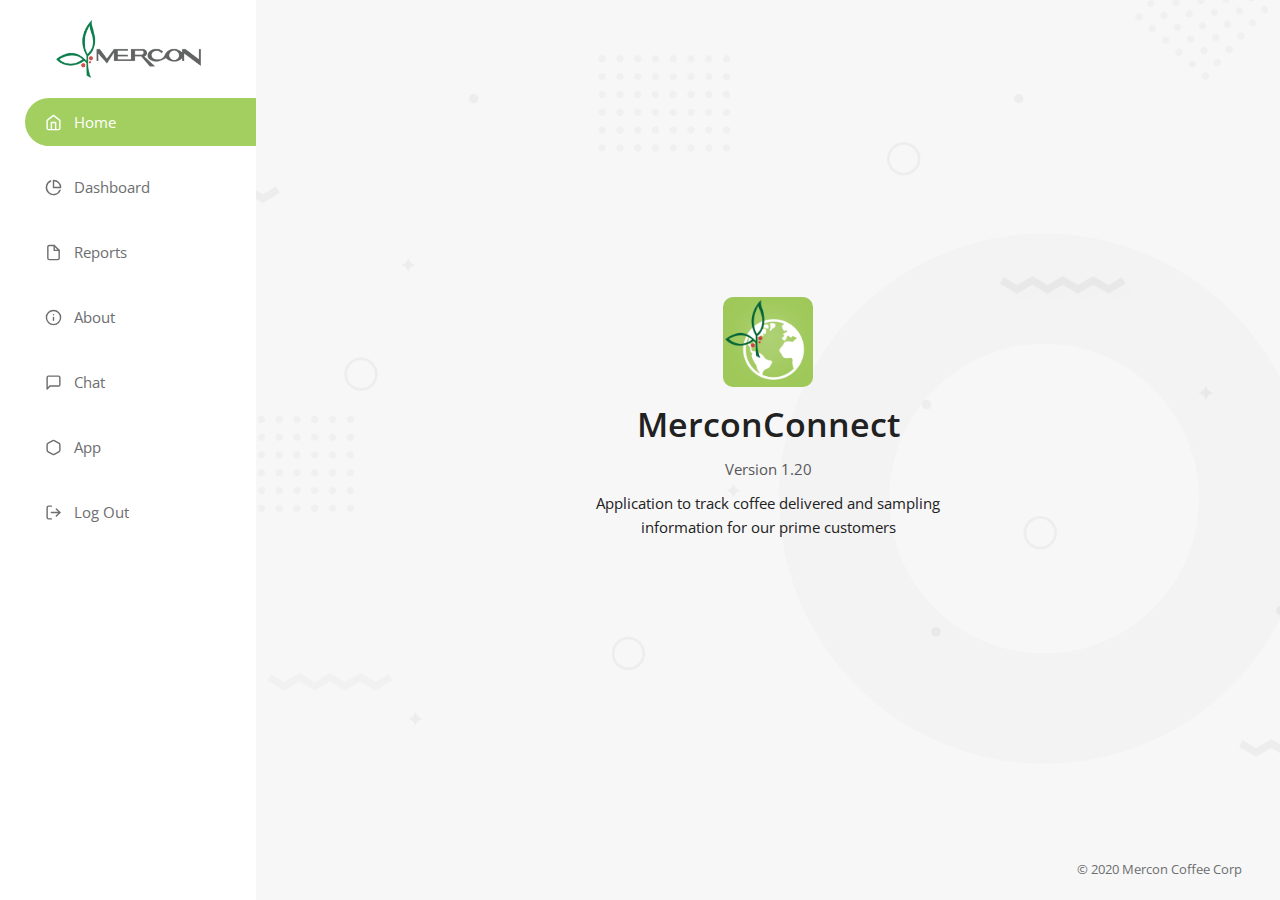
==== Html/about.html @ 81aef846 "updated" ====
<!DOCTYPE html>
<html lang="en">

<head>

  <meta charset="utf-8">
  <meta name="viewport" content="width=device-width, initial-scale=1, shrink-to-fit=no">
  <meta name="description" content="">
  <meta name="author" content="">

  <title>Mercon</title>
  <link rel="shortcut icon" href="favicon.png">
  <!-- Bootstrap core CSS -->
  <link href="css/bootstrap.min.css" rel="stylesheet">
  <link href="css/bootstrap-select.min.css" rel="stylesheet">
  <!-- Custom styles for this template -->
  <link href="css/style.css" rel="stylesheet">
  <!-- icon -->
  <script src="js/feather.min.js"></script>
</head>

<body>

  <div class="d-flex" id="wrapper">

    <!-- Sidebar -->
    <div id="sidebar-wrapper">
      <a href="#" class="sidebar-heading">
        <img src="images/logo.png" alt="logo">
      </a>
      <div class="list-group">
        <a href="#" class="active">
          <i data-feather="home"></i> Home</a>
        <a href="#">
          <i data-feather="pie-chart"></i> Dashboard</a>
        </a>
        <a href="#">
          <i data-feather="file"></i>Reports</a>
        <a href="#">
          <i data-feather="info"></i>About
        </a>
        <a href="#">
          <i data-feather="message-square"></i>
          Chat</a>
        <a href="#">
          <i data-feather="hexagon"></i>
          App</a>
        <a href="#"><i data-feather="log-out"></i> Log Out</a>
      </div>

    </div>
    <!-- /#sidebar-wrapper -->

    <!-- Page Content -->

    <div id="page-content-wrapper">

      <!-- bar mobile -->

      <nav class="navbar navbar-expand-lg barmobile">

        <button id="menu-toggle"><i data-feather="menu"></i></button>
      </nav>
      <!-- / bar mobile -->


      <div class="about">
        <div class="box">
          <img src="images/iconApp.png">
          <h3>MerconConnect</h3>
          <span>Version 1.20</span>
          <p>Application to track coffee delivered and sampling information for our prime customers</p>
        </div>
      </div>

    </div>
    <!-- /#page-content-wrapper -->

  </div>
  <div class="copyright">© 2020 Mercon Coffee Corp</div>
  <!-- /#wrapper -->

  <!-- Bootstrap core JavaScript -->
  <script src="js/jquery.min.js"></script>
  <script src="js/bootstrap.bundle.min.js"></script>
  <script src="js/bootstrap-select.js"></script>
  <script src="js/apexcharts.min.js"></script>
  <script src="js/dashboard.js"></script>
  <script src="js/main.js"></script>
</body>

</html>
---- Html/css/style.css ----
@import url("https://fonts.googleapis.com/css2?family=Open+Sans:wght@300;400;600;700;800&display=swap");
body {
  font-family: 'Open Sans', sans-serif;
  font-size: 15px;
  line-height: 1.6;
  font-weight: 400;
  color: #6d6e70;
  overflow-x: hidden;
  background: #f7f7f7;
}

html {
  height: 100%;
  -webkit-box-sizing: border-box;
          box-sizing: border-box;
}

body {
  position: relative;
  padding-bottom: 3rem;
  min-height: 100%;
}

a {
  color: #6d6e70;
}

a:hover {
  color: #A3CF60;
  text-decoration: none;
}

.btn {
  border-radius: 4px;
  font-weight: 600;
  font-size: 15px;
  height: 40px;
  -webkit-box-shadow: none !important;
          box-shadow: none !important;
}

:focus {
  outline: none;
}

.colorPrimary {
  color: #A3CF60;
}

.btnPrimary {
  background: #A3CF60;
  color: #fff;
}

.btnPrimary:hover {
  color: #fff;
  background: #007D4C;
}

.btnOutline {
  border-color: #A3CF60;
  color: #A3CF60;
}

.btnOutline:hover {
  border-color: #007D4C;
  color: #fff;
  background: #007D4C;
}

.grey {
  color: #9E9E9E;
}

/* side bar */
#sidebar-wrapper {
  width: 16rem;
  background: #fff;
  height: 100%;
}

#sidebar-wrapper .sidebar-heading {
  display: -webkit-box;
  display: -ms-flexbox;
  display: flex;
  -webkit-box-align: center;
      -ms-flex-align: center;
          align-items: center;
  -webkit-box-pack: center;
      -ms-flex-pack: center;
          justify-content: center;
  margin: 20px 0;
}

#sidebar-wrapper .sidebar-heading img {
  width: 145px;
}

#page-content-wrapper {
  margin-left: 16rem;
}

#sidebar-wrapper .list-group {
  margin-left: 25px;
}

#sidebar-wrapper .list-group a {
  padding: 12px 20px;
  text-decoration: none;
  -webkit-transition: all 0.3s;
  transition: all 0.3s;
  margin-bottom: 17px;
  display: -webkit-box;
  display: -ms-flexbox;
  display: flex;
  -webkit-box-align: center;
      -ms-flex-align: center;
          align-items: center;
}

#sidebar-wrapper .list-group a svg {
  margin: 0 12px 0 0;
  -webkit-transition: all 0.3s;
  transition: all 0.3s;
  width: 17px;
  height: 17px;
}

#sidebar-wrapper .list-group a:hover svg {
  color: #A3CF60;
}

#sidebar-wrapper .list-group a.active {
  background: #A3CF60;
  color: #fff;
  border-radius: 40px 0 0 40px;
}

#sidebar-wrapper .list-group a.active svg {
  color: #fff;
}

#page-content-wrapper {
  min-width: 0;
  width: 100%;
  -webkit-transition: all .25s ease-out;
  transition: all .25s ease-out;
}

#sidebar-wrapper {
  min-height: 100vh;
  -webkit-transition: all .25s ease-out;
  transition: all .25s ease-out;
}

.toggled #sidebar-wrapper {
  margin-left: -16rem;
}

#sidebar-wrapper {
  position: fixed;
  z-index: 9999;
}

.navbar {
  position: fixed;
  width: 100%;
  top: 0;
}

.container {
  max-width: 100%;
  padding: 0 3% 3%;
}

.barmobile {
  display: none;
}

.user {
  display: -webkit-box;
  display: -ms-flexbox;
  display: flex;
  -webkit-box-align: center;
      -ms-flex-align: center;
          align-items: center;
}

.user h3 {
  font-size: 15px !important;
  font-weight: 600;
  margin: 0;
  text-align: right;
  margin-right: 15px;
}

.user h3 span {
  font-size: 14px;
  display: block;
  margin-top: 5px;
  color: #9E9E9E;
  font-weight: 400;
}

.user .avatar {
  width: 40px;
  height: 40px;
  border-radius: 50%;
  display: -webkit-box;
  display: -ms-flexbox;
  display: flex;
  -webkit-box-align: center;
      -ms-flex-align: center;
          align-items: center;
  -webkit-box-pack: center;
      -ms-flex-pack: center;
          justify-content: center;
  overflow: hidden;
}

.user .avatar img {
  width: 100%;
}

@media (max-width: 1200px) {
  #page-content-wrapper {
    margin-left: 0;
    margin-top: 66px;
  }
  .container {
    padding: 0 16px 16px;
  }
  .title {
    margin: 27px 0;
    height: auto !important;
  }
  .title .user {
    position: fixed;
    top: 0;
    z-index: 100;
    right: 16px;
    top: 15px;
  }
  .title .user .avatar {
    width: 30px;
    height: 30px;
  }
  .title .user h3 {
    margin-right: 10px;
  }
  .title .user h3 span {
    margin-top: 1px;
  }
  #sidebar-wrapper {
    margin-left: -16rem;
  }
  .toggled #sidebar-wrapper {
    margin-left: 0;
  }
  .toggled #page-content-wrapper::after {
    content: '';
    width: 100%;
    background: rgba(0, 0, 0, 0.3);
    position: fixed;
    top: 0;
    bottom: 0;
    right: 0;
    z-index: 99;
    -webkit-transition: all .25s ease;
    transition: all .25s ease;
    z-index: 980;
    height: 100%;
  }
  .barmobile {
    display: -webkit-box;
    display: -ms-flexbox;
    display: flex;
    background: #fff;
    -webkit-box-pack: justify;
        -ms-flex-pack: justify;
            justify-content: space-between;
    -webkit-box-align: center;
        -ms-flex-align: center;
            align-items: center;
    z-index: 99;
    -webkit-box-shadow: 3px 0 10px 0 rgba(0, 0, 0, 0.15);
            box-shadow: 3px 0 10px 0 rgba(0, 0, 0, 0.15);
    height: 65px;
  }
  .barmobile img {
    width: 125px;
  }
  .barmobile button {
    background: none;
    border: none;
    margin-right: -15px;
  }
  .barmobile svg {
    color: #6d6e70;
  }
}

/* end side bar */
.title {
  display: -webkit-box;
  display: -ms-flexbox;
  display: flex;
  -webkit-box-pack: justify;
      -ms-flex-pack: justify;
          justify-content: space-between;
  -webkit-box-align: center;
      -ms-flex-align: center;
          align-items: center;
  height: 99px;
}

.title h3 {
  font-size: 20px;
  font-weight: 600;
  margin-bottom: 0;
}

.title .links h3 a {
  margin-left: -5px;
  margin-right: 5px;
  font-size: 20px;
  color: #9E9E9E;
}

.title .links h3 a svg {
  width: 20px;
  height: 20px;
}

.title .links a {
  margin-left: 25px;
  text-decoration: underline;
  color: #A3CF60;
  font-size: 14px;
}

.title .links a:hover {
  color: #A3CF60;
}

.box {
  background: #fff;
  padding: 25px;
}

.box label {
  font-weight: 600;
  font-size: 13px;
}

.status {
  font-size: 13px;
  font-weight: 700;
  display: -webkit-box;
  display: -ms-flexbox;
  display: flex;
  -webkit-box-align: center;
      -ms-flex-align: center;
          align-items: center;
}

.status::before {
  content: '';
  width: 6px;
  height: 6px;
  background: #6d6e70;
  border-radius: 50%;
  margin-right: 6px;
}

.status .note {
  background: #F4900E;
  width: 20px;
  height: 20px;
  border-radius: 50%;
  color: #fff;
  text-align: center;
  font-weight: 600;
  margin-left: 10px;
  margin-top: -10px;
}

.status-apr {
  color: #A3CF60;
}

.status-apr::before {
  background: #A3CF60;
}

.status-apr .note {
  background: #A3CF60;
}

.status-going {
  color: #F4900E;
}

.status-going::before {
  background: #F4900E;
}

.status-pending {
  color: #2A80F1;
}

.status-pending::before {
  background: #2A80F1;
}

.status-pending .note {
  background: #2A80F1;
}

.font-weight-semibold {
  font-weight: 600;
}

.table-custom {
  color: #6d6e70;
}

.table-custom th {
  background: #F7F7F7;
  font-size: 13px;
  font-weight: 600;
  color: #6d6e70;
  border: none !important;
  padding: 23px 20px 18px;
  white-space: nowrap;
}

.table-custom td {
  border-top: none;
  border-bottom: 1px solid #f7f7f7;
  padding: .85rem 20px .85rem;
  vertical-align: middle;
  white-space: nowrap;
}

.table-custom .color1 {
  color: #007D4C !important;
  font-weight: 600;
}

.table-custom .color2 {
  color: #2A80F1 !important;
  font-weight: 600;
}

.table-custom tbody tr {
  cursor: pointer;
}

.table-custom tbody tr:hover {
  background-color: #f8f9fa;
}

.table-custom .last {
  background: transparent !important;
}

.table-custom .last td {
  padding-bottom: 0;
  border: none;
  padding-top: 20px;
}

.table-custom .dropdown button {
  color: #6d6e70;
}

.table-custom .dropdown svg {
  width: 18px;
  height: 18px;
}

.table-custom .dropdown .dropdown-menu {
  -webkit-box-shadow: 0 2px 10px rgba(0, 0, 0, 0.1);
          box-shadow: 0 2px 10px rgba(0, 0, 0, 0.1);
  border: none;
  border-radius: 3px;
  padding: 0;
  min-width: 160px;
}

.table-custom .dropdown .dropdown-menu .dropdown-item {
  border-bottom: 1px solid #eaeaea;
  padding: 8px 20px;
  color: #6d6e70;
  font-size: 15px;
  font-weight: 400;
  margin-top: -3px;
}

.table-custom .dropdown .dropdown-menu .dropdown-item:focus {
  background-color: #A3CF60;
  color: #fff;
}

.table-custom .dropdown .dropdown-menu .dropdown-item svg {
  width: 16px;
  height: 16px;
  margin-right: 10px;
}

.table-custom .dropdown .dropdown-menu .dropdown-item:last-child {
  border: none;
}

.table-nolinktr tbody tr {
  cursor: inherit;
}

.search-form input {
  border-color: #E6E6E6;
  border-radius: 4px;
  height: 40px;
  -webkit-box-shadow: none !important;
          box-shadow: none !important;
}

.search-form input:focus {
  border-color: #A3CF60;
}

.search-form .btn {
  width: 100%;
}

.selectCustom .bootstrap-select:not([class*="col-"]):not([class*="form-control"]):not(.input-group-btn) {
  width: 100%;
}

.selectCustom .btn {
  background-color: transparent !important;
  border-color: #E6E6E6;
  border-radius: 4px;
  color: #6d6e70 !important;
  font-weight: 400 !important;
  -webkit-box-shadow: none;
          box-shadow: none;
}

.selectCustom .btn.dropdown-toggle:focus {
  outline: none !important;
}

.selectCustom .dropdown-toggle::after {
  background-image: url("../images/chevron-down.svg");
  height: 18px;
  width: 22px;
  border: none;
  background-size: 100%;
  opacity: 0.4;
}

.selectCustom .dropdown-item {
  padding: 10px 1.5rem;
}

.selectCustom .dropdown-item.active,
.selectCustom .dropdown-item:active {
  background-color: #A3CF60;
}

.paginationCustom {
  display: -webkit-box;
  display: -ms-flexbox;
  display: flex;
  -webkit-box-align: center;
      -ms-flex-align: center;
          align-items: center;
  -webkit-box-pack: justify;
      -ms-flex-pack: justify;
          justify-content: space-between;
}

.paginationCustom span {
  font-size: 13px;
  opacity: 0.75;
}

.paginationCustom ul {
  margin-bottom: 0;
}

.paginationCustom ul .page-item {
  margin: 0 5px;
}

.paginationCustom ul .page-item svg {
  width: 20px;
  height: 20px;
}

.paginationCustom ul .page-item.active .page-link {
  background-color: #A3CF60;
  border-color: #A3CF60;
}

.paginationCustom ul .page-item.disabled .page-link {
  opacity: 0.5;
}

.paginationCustom ul .page-link {
  color: #6d6e70;
  border-radius: 4px;
  height: 35px;
  width: 35px;
  display: -webkit-box;
  display: -ms-flexbox;
  display: flex;
  -webkit-box-align: center;
      -ms-flex-align: center;
          align-items: center;
  -webkit-box-pack: center;
      -ms-flex-pack: center;
          justify-content: center;
  padding: 0;
  font-size: 13px;
  -webkit-box-shadow: none;
          box-shadow: none;
}

.tabs .nav {
  background: #EEEEEE;
  border: none;
  border-radius: 0;
  -webkit-box-align: center;
      -ms-flex-align: center;
          align-items: center;
}

.tabs .nav svg {
  margin-right: 10px;
}

.tabs .nav .nav-link {
  font-weight: 600;
  padding: 12px 1rem;
}

.tabs .nav .nav-link:hover {
  border: none;
}

.tabs .nav .nav-link.active {
  background: #A3CF60;
  color: #fff;
  border-radius: 0;
}

.tabs .tab-content .box {
  height: 100%;
}

.tabs .tab-content .box .infoNumber {
  margin: 0;
  padding: 0;
  font-weight: 600;
}

.tabs .tab-content .box .infoNumber li {
  padding: 10px 0;
}

.tabs .tab-content .box .infoNumber label {
  opacity: 0.75;
  font-weight: 400;
  font-size: 14px;
  margin-bottom: 0;
}

.tabs .tab-content .box .progressDays {
  position: relative;
}

.tabs .tab-content .box .progressDays svg {
  -webkit-transform: rotate(90deg);
          transform: rotate(90deg);
}

.tabs .tab-content .box .progressDays svg circle {
  -webkit-animation: load 3s;
          animation: load 3s;
}

@-webkit-keyframes load {
  0% {
    stroke-dashoffset: 339.292;
  }
}

@keyframes load {
  0% {
    stroke-dashoffset: 339.292;
  }
}

.tabs .tab-content .box .progressDays .text {
  color: #A3CF60;
  font-weight: 700;
  font-size: 27px;
  position: absolute;
  left: 50%;
  top: 50%;
  -webkit-transform: translate(-50%, -50%);
          transform: translate(-50%, -50%);
  line-height: 22px;
}

.tabs .tab-content .box .progressDays .text span {
  font-size: 15px;
  font-weight: 600;
  display: block;
}

.tabs .tab-content .box .linkfile {
  display: -webkit-box;
  display: -ms-flexbox;
  display: flex;
  -webkit-box-pack: justify;
      -ms-flex-pack: justify;
          justify-content: space-between;
}

.tabs .tab-content .box .linkfile button {
  margin-top: -7px;
  display: -webkit-box;
  display: -ms-flexbox;
  display: flex;
  -webkit-box-align: center;
      -ms-flex-align: center;
          align-items: center;
}

.tabs .tab-content .box .linkfile button svg {
  width: 20px;
  height: 20px;
}

.tabs .tab-content .box .shipmentprogress {
  margin-top: 3rem;
  position: relative;
}

.tabs .tab-content .box .shipmentprogress .ttboat {
  position: relative;
  top: 12px;
  left: -25px;
  -webkit-animation: boat 3s;
          animation: boat 3s;
}

@-webkit-keyframes boat {
  0% {
    margin-left: 0;
  }
}

@keyframes boat {
  0% {
    margin-left: 0;
  }
}

.tabs .tab-content .box .shipmentprogress .days {
  display: -webkit-box;
  display: -ms-flexbox;
  display: flex;
  -webkit-box-pack: justify;
      -ms-flex-pack: justify;
          justify-content: space-between;
  margin-top: 15px;
  font-weight: 600;
}

.tabs .tab-content .box .shipmentprogress .days span {
  font-weight: 400;
  display: block;
  color: #9E9E9E;
  margin-top: 5px;
}

.tabs .tab-content .box .shipmentprogress .progress {
  height: 2px;
  background: #e6e6e6;
}

.tabs .tab-content .box .shipmentprogress .progress .progress-bar {
  background: #A3CF60;
  -webkit-animation: animateBar 3s;
          animation: animateBar 3s;
}

@-webkit-keyframes animateBar {
  0% {
    width: 0;
  }
}

@keyframes animateBar {
  0% {
    width: 0;
  }
}

.linkdocument {
  color: #097344 !important;
  text-decoration: underline !important;
}

.titleChart {
  display: -webkit-box;
  display: -ms-flexbox;
  display: flex;
  -webkit-box-pack: justify;
      -ms-flex-pack: justify;
          justify-content: space-between;
  -webkit-box-align: center;
      -ms-flex-align: center;
          align-items: center;
}

.titleChart .dropdown {
  min-width: 120px;
  width: auto !important;
}

.titleChart .dropdown .btn {
  font-size: 14px;
  height: 36px;
}

.titleChart .dropdown li a {
  font-size: 14px;
}

/* LOGIN */
.loginPage {
  display: -ms-grid;
  display: grid;
  -ms-grid-columns: 1fr 1fr;
      grid-template-columns: 1fr 1fr;
  height: 100vh;
  -webkit-box-align: center;
      -ms-flex-align: center;
          align-items: center;
  -webkit-box-pack: center;
      -ms-flex-pack: center;
          justify-content: center;
}

.loginPage .background {
  height: 100%;
  position: relative;
}

.loginPage .background img {
  -o-object-fit: cover;
     object-fit: cover;
  -o-object-position: center;
     object-position: center;
  width: 100%;
  height: 100%;
}

.loginPage .background::before {
  background: rgba(0, 0, 0, 0.15);
  width: 100%;
  height: 100%;
  position: absolute;
  top: 0;
  left: 0;
  content: '';
}

.loginPage .boxLogin {
  max-width: 400px;
  width: 400px;
  margin: auto;
  text-align: center;
}

.loginPage .boxLogin h4 {
  font-size: 24px;
  font-weight: bold;
  letter-spacing: 1px;
  color: #000;
  text-transform: uppercase;
}

.loginPage .boxLogin input {
  border: none;
  border-radius: 0;
  -webkit-box-shadow: none;
          box-shadow: none;
  border-bottom: 1px solid #CCCCCC;
  background: transparent;
  width: 100%;
  padding-bottom: 15px;
}

.loginPage .boxLogin .fgpass {
  text-decoration: underline;
  font-size: 14px;
}

.loginPage .boxLogin button {
  min-width: 165px;
  height: 45px;
}

@media (max-width: 991px) {
  .loginPage {
    display: -webkit-box;
    display: -ms-flexbox;
    display: flex;
    -webkit-box-align: center;
        -ms-flex-align: center;
            align-items: center;
    height: 100%;
  }
  .loginPage .background {
    display: none;
  }
  .loginPage .boxLogin {
    padding: 20px;
  }
}

/* Chat widget */
.chatbox {
  display: -webkit-box;
  display: -ms-flexbox;
  display: flex;
  height: calc(80vh - 1rem);
}

.sidebar {
  display: -webkit-box;
  display: -ms-flexbox;
  display: flex;
  background: #fff;
  -webkit-box-orient: vertical;
  -webkit-box-direction: normal;
      -ms-flex-direction: column;
          flex-direction: column;
  width: 400px;
  padding: 0 20px 20px;
  max-width: 400px;
  margin-right: 30px;
}

.sidebar .searchChat {
  margin: 20px 0;
  position: relative;
}

.sidebar .searchChat svg {
  position: absolute;
  top: 6px;
  left: 10px;
}

.sidebar .searchChat input {
  border-radius: 30px;
  background: #F7F7F7;
  border: none;
  font-size: 15px;
  padding-left: 40px;
}

.sidebar .list-wrap {
  width: 100%;
  overflow: auto;
}

.sidebar .list-wrap .list {
  background: #fff;
  display: -webkit-box;
  display: -ms-flexbox;
  display: flex;
  -webkit-box-align: center;
      -ms-flex-align: center;
          align-items: center;
  padding: 5px;
  height: 70px;
  cursor: pointer;
}

.sidebar .list-wrap .list:hover, .sidebar .list-wrap .list.active {
  background: #F4F7F9;
}

.sidebar .list-wrap .list img {
  border-radius: 50%;
  width: 40px;
  height: 40px;
  -o-object-fit: cover;
     object-fit: cover;
  margin-right: 10px;
}

.sidebar .list-wrap .list .info {
  -webkit-box-flex: 1;
      -ms-flex: 1;
          flex: 1;
}

.sidebar .list-wrap .list .info .user {
  font-weight: 600;
  font-size: 15px;
}

.sidebar .list-wrap .list .info .text {
  display: -webkit-box;
  display: -ms-flexbox;
  display: flex;
  margin-top: 3px;
  font-size: 13px;
}

.sidebar .list-wrap .list .time {
  margin-right: 5px;
  margin-left: 5px;
  font-size: 13px;
  color: #a9a9a9;
}

.sidebar .list-wrap .list .count {
  font-size: 13px;
  font-weight: 600;
  background: #A3CF60;
  display: -webkit-box;
  display: -ms-flexbox;
  display: flex;
  -webkit-box-align: center;
      -ms-flex-align: center;
          align-items: center;
  -webkit-box-pack: center;
      -ms-flex-pack: center;
          justify-content: center;
  width: 24px;
  height: 24px;
  border-radius: 50%;
  color: #fff;
}

.content {
  -webkit-box-flex: 1;
      -ms-flex: 1;
          flex: 1;
  display: -webkit-box;
  display: -ms-flexbox;
  display: flex;
  -webkit-box-orient: vertical;
  -webkit-box-direction: normal;
      -ms-flex-direction: column;
          flex-direction: column;
}

.content header {
  height: 76px;
  background: #fff;
  border-bottom: 1px solid #F1F1F3;
  display: -webkit-box;
  display: -ms-flexbox;
  display: flex;
  padding: 10px;
  -webkit-box-align: center;
      -ms-flex-align: center;
          align-items: center;
}

.content header img {
  border-radius: 50%;
  width: 50px;
  height: 50px;
  -o-object-fit: cover;
     object-fit: cover;
  margin-right: 10px;
}

.content header .info {
  -webkit-box-flex: 1;
      -ms-flex: 1;
          flex: 1;
}

.content header .info .user {
  font-weight: 600;
}

.content header .info .time {
  display: -webkit-box;
  display: -ms-flexbox;
  display: flex;
  margin-top: 3px;
  font-size: 13px;
}

.content header .open {
  display: none;
}

.content header .open a {
  color: #000;
  letter-spacing: 3px;
}

.message-wrap {
  -webkit-box-flex: 1;
      -ms-flex: 1;
          flex: 1;
  display: -webkit-box;
  display: -ms-flexbox;
  display: flex;
  -webkit-box-orient: vertical;
  -webkit-box-direction: normal;
      -ms-flex-direction: column;
          flex-direction: column;
  padding: 15px;
  overflow: auto;
  background: #fff;
}

.message-wrap::before {
  content: '';
  margin-bottom: auto;
}

.message-wrap .message-list {
  -ms-flex-item-align: start;
      align-self: flex-start;
  max-width: 70%;
  margin-bottom: 10px;
}

.message-wrap .message-list.me {
  -ms-flex-item-align: end;
      align-self: flex-end;
}

.message-wrap .message-list.me .msg {
  background: #A3CF60;
  color: #fff;
  border-radius: 20px 20px 0 20px;
}

.message-wrap .message-list.me .msg p {
  margin-bottom: 0;
}

.message-wrap .message-list.me .time {
  text-align: right;
}

.message-wrap .message-list .time {
  text-align: left;
  color: #999;
  font-size: 13px;
}

.message-wrap .message-list .msg {
  background: #F3F3F3;
  padding: 10px 13px;
  border-radius: 20px 20px 20px 0;
}

.message-wrap .message-list .msg p {
  margin-bottom: 0;
}

.message-footer {
  border-top: 1px solid #f3f3f3;
  background: #fff;
  padding: 10px 20px;
  height: 75px;
  display: -webkit-box;
  display: -ms-flexbox;
  display: flex;
  -webkit-box-align: center;
      -ms-flex-align: center;
          align-items: center;
}

.message-footer button {
  border: none;
  background: #A3CF60;
  border-radius: 50%;
  color: #fff;
  width: 40px;
  height: 40px;
}

.message-footer input {
  -webkit-box-flex: 1;
      -ms-flex: 1;
          flex: 1;
  padding: 20px 20px 20px 0;
  border: none;
  font-size: 15px;
}

.message-footer .sendfile {
  width: 40px;
  height: 40px;
  position: relative;
}

.message-footer .sendfile input {
  opacity: 0;
  padding: 0;
  width: 40px;
  height: 40px;
  left: 0;
  position: absolute;
  top: 0;
}

.message-footer .sendfile svg {
  margin-top: 7px;
  opacity: 0.65;
}

.about {
  position: relative;
  height: calc(100vh - 3rem);
}

.about::after {
  background: url("../images/bg-1a.png");
  content: '';
  position: absolute;
  top: 0;
  left: 0;
  width: 100%;
  height: 100%;
  background-size: cover;
  opacity: 0.6;
  background-position: bottom;
}

.about .box {
  display: -webkit-box;
  display: -ms-flexbox;
  display: flex;
  -webkit-box-align: center;
      -ms-flex-align: center;
          align-items: center;
  -webkit-box-pack: center;
      -ms-flex-pack: center;
          justify-content: center;
  height: 100%;
  background: transparent;
  -webkit-box-orient: vertical;
  -webkit-box-direction: normal;
      -ms-flex-direction: column;
          flex-direction: column;
  text-align: center;
  max-width: 400px;
  margin: auto;
  padding: 16px;
  position: relative;
  z-index: 2;
  color: #212121;
}

.about .box img {
  border-radius: 10px;
  width: 90px;
  height: 90px;
}

.about .box h3 {
  font-size: 34px;
  line-height: 1.3;
  margin-bottom: 10px;
  margin-top: 15px;
  color: #212121;
  font-weight: 600;
}

.about .box span {
  display: block;
  margin-bottom: 10px;
  opacity: 0.75;
}

.copyright {
  position: absolute;
  bottom: 20px;
  right: 3%;
  font-size: 13px;
}

@media (max-width: 991px) {
  .tab-content .col-sm-12 {
    margin-bottom: 16px;
  }
  .tabs .nav svg {
    display: block;
    margin: 5px auto;
  }
  .sidebar {
    width: 40%;
    max-width: 100%;
    margin-right: 15px;
  }
  .about {
    height: calc(80vh - 3rem);
  }
}

@media (max-width: 767px) {
  .paginationCustom {
    -webkit-box-orient: vertical;
    -webkit-box-direction: normal;
        -ms-flex-direction: column;
            flex-direction: column;
  }
  .paginationCustom span {
    margin-bottom: 20px;
  }
  .box {
    padding: 16px;
  }
  .titleChart {
    -webkit-box-orient: vertical;
    -webkit-box-direction: normal;
        -ms-flex-direction: column;
            flex-direction: column;
  }
  .titleChart .dropdown {
    margin-top: 13px;
  }
  .chatbox {
    -webkit-box-orient: vertical;
    -webkit-box-direction: normal;
        -ms-flex-direction: column;
            flex-direction: column;
    height: auto;
  }
  .sidebar {
    width: 100%;
    max-width: 100%;
    max-height: 50vh;
    margin-bottom: 16px;
  }
  .content {
    padding: 0;
    max-height: 70vh;
  }
}
/*# sourceMappingURL=style.css.map */
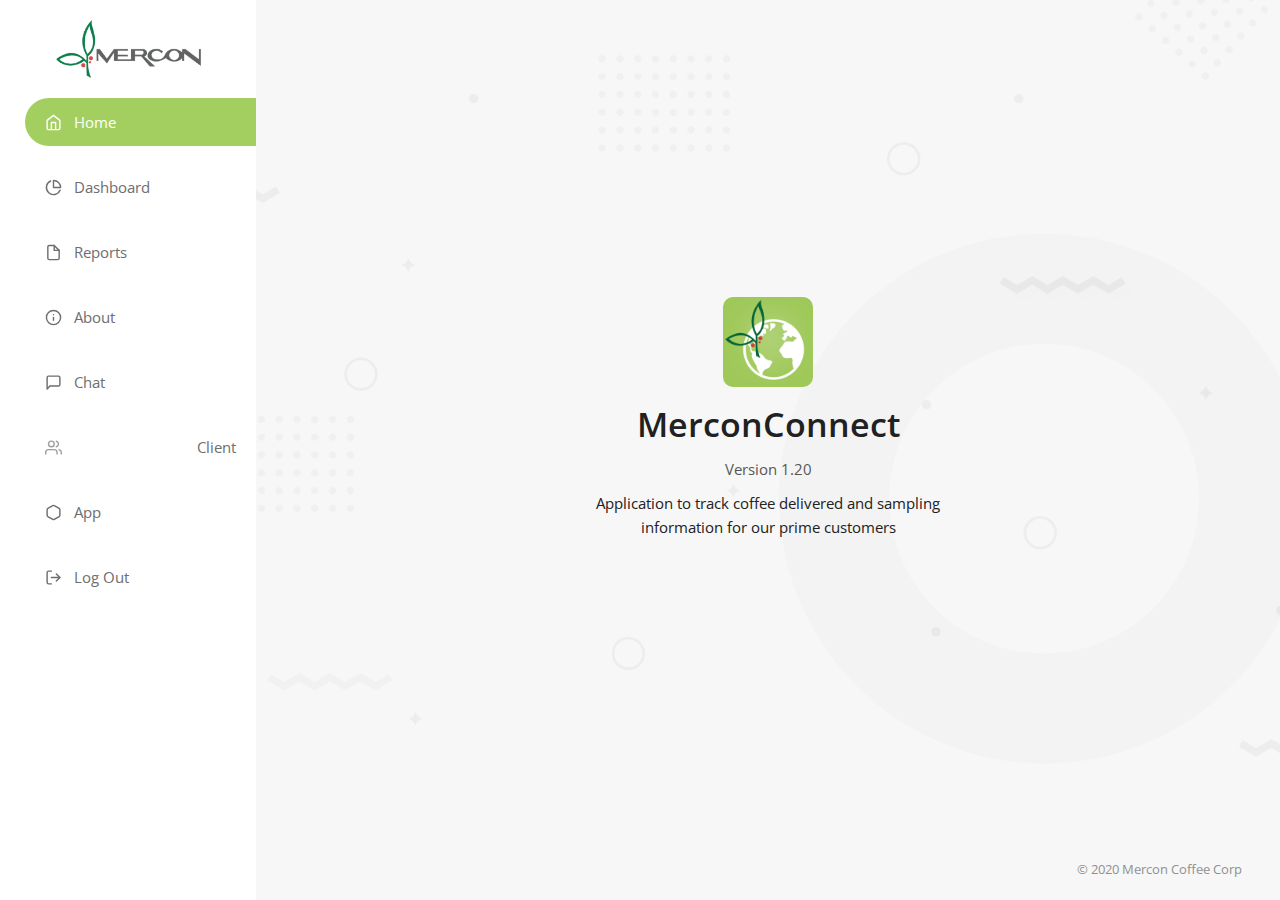
==== commit adb4b936: "cm" ====
--- a/Html/about.html
+++ b/Html/about.html
@@ -42,6 +42,18 @@
         <a href="#">
           <i data-feather="message-square"></i>
           Chat</a>
+          <div class="client dropright">
+            <a type="button" id="clientMenuButton" data-toggle="dropdown" aria-haspopup="true" aria-expanded="false">
+              <i data-feather="users"></i>
+              Client
+            </a>
+            </a>
+            <div class="dropdown-menu clientGroup" aria-labelledby="clientMenuButton">
+              <a class="dropdown-item" href="#">Action</a>
+              <a class="dropdown-item" href="#">Another action</a>
+              <a class="dropdown-item" href="#">Something else here</a>
+            </div>
+          </div>
         <a href="#">
           <i data-feather="hexagon"></i>
           App</a>
--- a/Html/css/style.css
+++ b/Html/css/style.css
@@ -94,6 +94,78 @@
 
 #sidebar-wrapper .sidebar-heading img {
   width: 145px;
+}
+
+#sidebar-wrapper .client {
+  position: relative;
+}
+
+#sidebar-wrapper .client > a {
+  display: -webkit-box;
+  display: -ms-flexbox;
+  display: flex;
+  -webkit-box-pack: justify;
+      -ms-flex-pack: justify;
+          justify-content: space-between;
+  -webkit-box-align: center;
+      -ms-flex-align: center;
+          align-items: center;
+}
+
+#sidebar-wrapper .client > a span {
+  display: -webkit-box;
+  display: -ms-flexbox;
+  display: flex;
+  -webkit-box-align: center;
+      -ms-flex-align: center;
+          align-items: center;
+}
+
+#sidebar-wrapper .client > a > svg {
+  opacity: 0.65;
+}
+
+#sidebar-wrapper .client:hover {
+  color: #A3CF60;
+}
+
+#sidebar-wrapper .client .clientGroup {
+  max-width: 16rem;
+  min-width: 16rem;
+  border: none;
+  padding: 10px 0;
+  border-radius: 0;
+  -webkit-transition: all 0.3s;
+  transition: all 0.3s;
+  -webkit-animation: DropDownSlide 0.3s;
+          animation: DropDownSlide 0.3s;
+  margin-left: 0;
+  -webkit-box-shadow: 0 0.5rem 1rem rgba(0, 0, 0, 0.15);
+          box-shadow: 0 0.5rem 1rem rgba(0, 0, 0, 0.15);
+}
+
+#sidebar-wrapper .client .clientGroup a.dropdown-item {
+  padding: 8px 20px;
+  margin: 0;
+  background: transparent !important;
+  font-size: 15px;
+  color: #6d6e70;
+}
+
+#sidebar-wrapper .client .clientGroup a.dropdown-item:hover {
+  color: #A3CF60;
+}
+
+@-webkit-keyframes DropDownSlide {
+  0% {
+    margin-top: -10px;
+  }
+}
+
+@keyframes DropDownSlide {
+  0% {
+    margin-top: -10px;
+  }
 }
 
 #page-content-wrapper {
@@ -1299,9 +1371,30 @@
   bottom: 20px;
   right: 3%;
   font-size: 13px;
+  opacity: 0.75;
 }
 
 @media (max-width: 991px) {
+  #sidebar-wrapper {
+    overflow-y: auto;
+  }
+  #sidebar-wrapper .client .clientGroup {
+    min-width: auto;
+    position: static !important;
+    margin-left: 0;
+    border-left: none;
+    -webkit-transition: none;
+    transition: none;
+    -webkit-transform: none !important;
+            transform: none !important;
+    -webkit-box-shadow: none;
+            box-shadow: none;
+    -webkit-animation: none;
+            animation: none;
+  }
+  #sidebar-wrapper .client .clientGroup.show {
+    margin-top: -20px;
+  }
   .tab-content .col-sm-12 {
     margin-bottom: 16px;
   }
